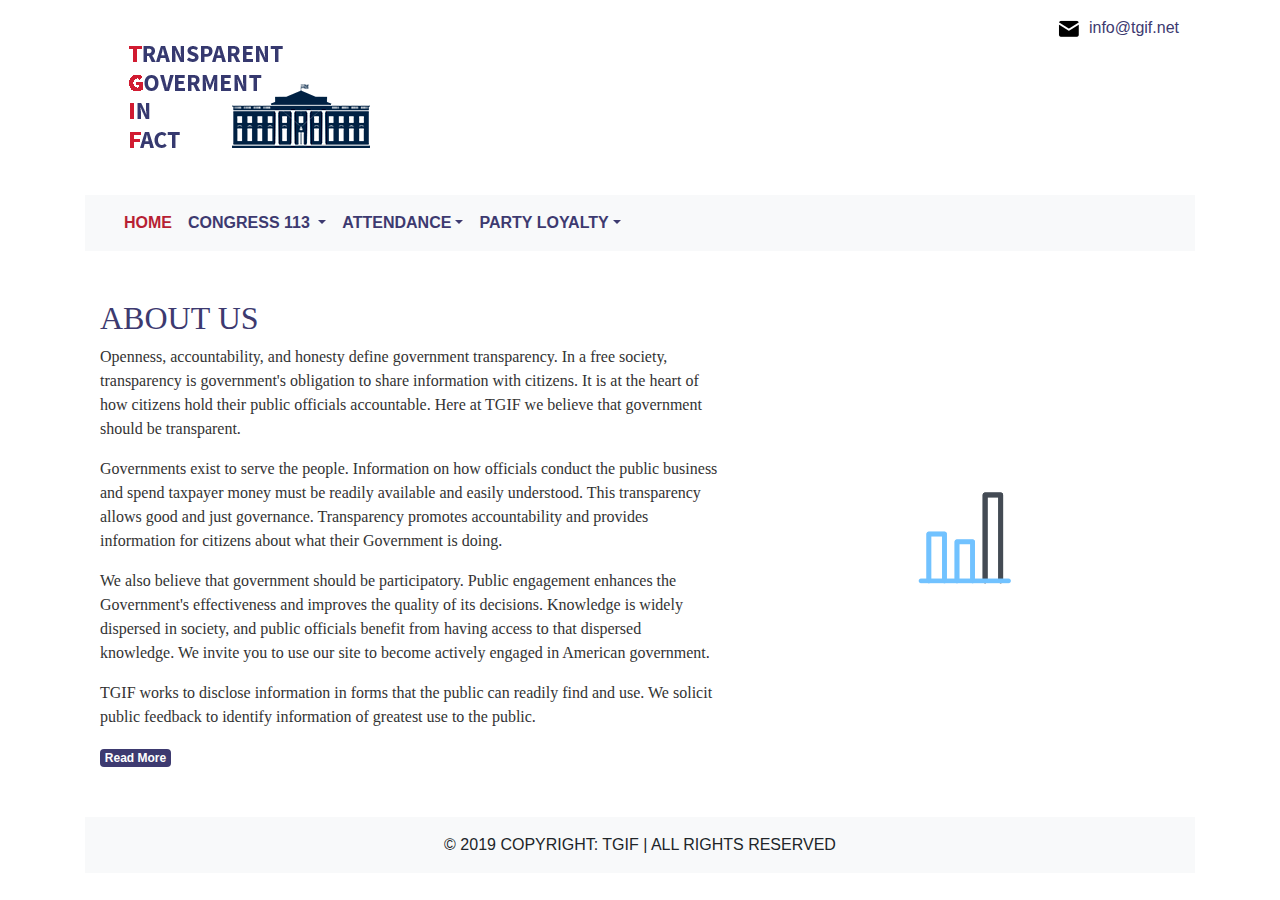
==== html pages/home.html @ e9213ae2 "Upload all the TGIF Project Files" ====
<!DOCTYPE html>
<html lang="en">

<head>
    <meta charset="UTF-8">
    <meta name="viewport" content="width=device-width, initial-scale=1.0">
    <meta http-equiv="X-UA-Compatible" content="ie=edge">
    <link rel="stylesheet" href="../styles/bootstrap.min.css">
    <link rel="stylesheet" href="../styles/styles.css">
    <link rel="icon" href="../images/favicon.png" type="image/x-icon">
    <title>TGIF Home</title>
</head>


<body>

    <div class="container">

        <!--  Logo and Email  -->
        <div class="row">

            <div class="col-sm-4">
                <a class="d-none d-sm-inline-block p-3" href="home.html">
                    <img class="img-responsive" src="../images/logo-tgif.png" alt="Logo">
                </a>
            </div>

            <div class="col-sm-8 text-right">

                <a class="d-sm-inline-block p-3 email" href="mailto:info@tgif.net" target="_top "> <img class="mr-2" src="../images/mail-icon.png" alt="TGIF Mail">info@tgif.net</a>

            </div>

        </div>


        <!--  NAV BAR  -->
        <nav class="navbar navbar-expand-lg navbar-light bg-light">
            <div class="dropdown container-fluid">

                <div class="navbar-header">
                    <button class="navbar-toggler" type="button" data-toggle="collapse"
                        data-target="#navbarSupportedContent" aria-controls="navbarSupportedContent"
                        aria-expanded="false" aria-label="Toggle navigation">
                        <span class="navbar-toggler-icon"></span>
                    </button>
                </div>

                <div class="collapse navbar-collapse" id="navbarSupportedContent">
                    <ul class="nav navbar-nav mr-auto">
                        <li class="nav-item">
                            <a class="nav-link active" href="home.html">Home <span class="sr-only">(current)</span></a>
                        </li>
                        <li class="nav-item dropdown">
                            <a class="nav-link dropdown-toggle" href="#" id="navbarDropdown" role="button"
                                data-toggle="dropdown" aria-haspopup="true" aria-expanded="false">
                                Congress 113
                            </a>
                            <div class="dropdown-menu" aria-labelledby="navbarDropdown">
                                <a class="dropdown-item" href="senate-data.html">Senate</a>
                                <a class="dropdown-item" href="house-data.html">House</a>
                            </div>
                        </li>

                        <li class="nav-item dropdown">
                            <a class="nav-link dropdown-toggle" href="#" id="navbarDropdown" role="button"
                                data-toggle="dropdown" aria-haspopup="true" aria-expanded="false"
                                href="#">Attendance</a>
                            <div class="dropdown-menu" aria-labelledby="navbarDropdown">
                                <a class="dropdown-item" href="senate-attendance-statistics.html">Senate</a>
                                <a class="dropdown-item" href="house-attendance-statistics.html">House</a>
                            </div>
                        </li>
                        <li class="nav-item dropdown">
                            <a class="nav-link dropdown-toggle" href="#" id="navbarDropdown" role="button"
                                data-toggle="dropdown" aria-haspopup="true" aria-expanded="false" href="#"
                                href="#">Party Loyalty</a>
                            <div class="dropdown-menu" aria-labelledby="navbarDropdown">
                                <a class="dropdown-item" href="senate-party-loyalty.html">Senate</a>
                                <a class="dropdown-item" href="house-party-loyalty.html">House</a>
                            </div>
                        </li>

                </div>
            </div>
        </nav>


        <!--Table container-->
        <div class="container mt-5 mb-5 col-12 clearfix">

            <div class="row">

                <div class="col-7 clearfix float-left">
                    <h2>About Us</h2>
                    <p>Openness, accountability, and honesty define government transparency. In a free society,
                        transparency
                        is
                        government's obligation to share information with citizens. It is at the heart of how citizens
                        hold
                        their
                        public officials accountable. Here at TGIF we believe that government should be transparent.</p>
                    <p>Governments exist to serve the people. Information on how officials conduct the public business
                        and
                        spend
                        taxpayer money must be readily available and easily understood. This transparency allows good
                        and
                        just
                        governance. Transparency promotes accountability and provides information for citizens about
                        what
                        their
                        Government is doing.</p>
                    <p>We also believe that government should be participatory. Public engagement enhances the
                        Government's
                        effectiveness and improves the quality of its decisions. Knowledge is widely dispersed in
                        society,
                        and
                        public officials benefit from having access to that dispersed knowledge. We invite you to use
                        our
                        site
                        to
                        become actively engaged in American government.</p>
                    <p>TGIF works to disclose information in forms that the public can readily find and use. We solicit
                        public
                        feedback to identify information of greatest use to the public.</p>

                    <a class="badge badge-primary" data-toggle="collapse" href="#readMore" aria-expanded="false"
                        aria-controls="collapseExample">Read More</a>


                    <div class="collapse mt-3" id="readMore">
                        <h3>Background History of Government Transparency</h3>
                        <p>In the West, the idea that government should be open to public scrutiny and susceptible to
                            public
                            opinion
                            dates back at least to the time of the Enlightenment, when many philosophes made an attack
                            on
                            absolutist
                            doctrine of state secrecy, a core part of their intellectual project. The passage of formal
                            legislative
                            instruments to this end can also be traced to this time with Sweden, for example, (which
                            then
                            included
                            Finland as a Swedish-governed territory) enacting free press legislation as part of its
                            constitution
                            (Freedom of the Press Act, 1766). This approach, and that of the philosophes more broadly,
                            is
                            strongly
                            related to recent historiography on the eighteenth-century public sphere.

                            <p>Influenced by Enlightenment thought, the revolutions in America (1776) and France (1789),
                                freedom
                                of
                                the
                                press enshrined provisions and requirements for public budgetary accounting and freedom
                                of
                                the
                                press
                                in
                                constitutional articles. In the nineteenth century, attempts by Metternichean statesmen
                                to
                                row
                                back
                                on
                                these measures were vigorously opposed by a number of eminent liberal politicians and
                                writers,
                                Bentham,
                                Mill and Acton prominent among the latter.</p>

                            <p>Open government is widely seen to be a key hallmark of contemporary democratic practice
                                and
                                is
                                often
                                linked to the passing of freedom of information legislation. Scandinavian countries
                                claim to
                                have
                                adopted the first freedom of information legislation, dating the origins of its modern
                                provisions to
                                the
                                eighteenth century and Finland continuing the presumption of openness after gaining
                                independence
                                in
                                1917, passing its Act on Publicity of Official Documents in 1951 (superseded by new
                                legislation
                                in
                                1999).</p>

                            <p>The United States passed its Freedom of Information Act (FOIA) in 1966, FOIAs, Access to
                                Information
                                Acts
                                (AIAs) or equivalent laws were passed in Denmark and Norway in 1970.</p>

                            <a class="badge badge-primary" data-toggle="collapse" href="#readMore" aria-expanded="false"
                                aria-controls="collapseExample">Read Less</a>

                    </div>

                </div>  <!--  Fin Div Padre-->

                <div class="col-5 text-center my-auto">
                    <img class="img-fluid" src="../images/grafico-de-barras-100.png" alt="">
                </div>

            </div> <!-- Fin de Row-->




        </div> <!-- Fin Container-->


        <!-- Footer -->
        <footer class="page-footer bg-light font-small">
            <div class="container-fluid text-center text-md-left">
                <div class="footer-copyright text-center py-3">© 2019 Copyright: TGIF | All Rights Reserved</a>
                </div>
            </div>
        </footer>


    </div> <!-- Fin Container Padre-->


    <!--  Bootstrap Scripts  (Antes que nuestros Scripts)  La difeerncia con un CDN es que el cdn está en la red, lo malo es si se llega a caer, la página se queda sin diseño -->
    <script src="../js/jquery.slim.min.js"></script> <!--  Small version of Jquery Framework  -->
    <script src="../js/poppers.min.js"></script> <!--  Útil para algunas features de Jquery  -->
    <script src="../js/bootstrap.min.js"></script>

    <!--  SCRIPTS  -->
    <script src="../js/pro-congress-113-senate.js"></script>
    <script src="../js/main.js"></script>


</body>


</html>
---- styles/styles.css ----
/*  GENERAL  */
.navbar-nav a, .footer-copyright{
  font-family: "Source Sans Pro","Segoe UI","Roboto","Oxygen","Ubuntu","Cantarell","Fira Sans","Droid Sans","Helvetica Neue",sans-serif;
  text-transform: uppercase;
}

h1, h2, h3, p, td{
  font-family: "Merriweather",serif;
  color: #333;
}
h2{
  text-transform: uppercase;
  color: #3D3A70;
}

.container-space{
    margin-top: 40px;
}

/*   NAVBAR   */

  .navbar-light .navbar-nav .nav-link{
  color: #3D3A70;
  font-weight: bold;
  }

  .navbar-light .navbar-nav .nav-link:hover{
    background-color: lightgrey;
    color:  #3D3A70;
  }

  .navbar-nav li > a:focus {
    background-color: lightgrey;
  }

.navbar-light .navbar-nav .nav-link.active{
    color :#B71F34;
    font-weight: bold;
  }
  .navbar-light .navbar-nav .show>.nav-link {
    color: #3D3A70;
  }
  .dropdown-item{
    color: #3D3A70;
    font-weight: bold;
  }
  .dropdown-item:hover {
    color: #3D3A70;
  }
  .dropdown-item:active {
    color :#B71F34;
    text-decoration: none;
    background-color: #fff;
  }
  .dropdown-item.active {
  color :#B71F34;
  background-color: transparent;
  }

/* =================================   */

a.email{
  color: #3D3A70;
  text-decoration: none;
}


/*  CONTENT, TABLES  */

.badge-primary {  /*  Button */
  color: #fff;
  background-color: #3D3A70;
}
.badge-primary[href]:hover {
  background-color: #3D3A70;
}

thead{
  background-color: #3D3A70;
}
th{
  color: white;
}

.table-color{
  background-color: #B71F34;
}
  

/*  Loading  */

.content{
  display: flex;
  justify-content: center;
  margin-top: 18em;
}

.loader{
  position: relative;
}

.loader::before, .loader::after{
  content: "";
  width: 1.8em;
  height: 1.8em;
  position: absolute;
  border-radius: 4em;
}

.loader::before{
  background-color: red;
  left: 0;
  transform: translateX(10px);
  animation: Moveleft 1s ease infinite;
}

.loader::after{
  background-color:black;
  right:0;
  transform: translateX(-10px);
  animation: Moveright 1s ease infinite;
}

@keyframes Moveright{
  0%{
    transform: translateX(-10px);
  }
  50%{
    transform: translateX(10px);
    background-color:rgba(0, 0, 0, 0.521);
  }
  100%{
    transform: translateX(-10px);
  }
}

@keyframes Moveleft{
  0%{
    transform: translateX(10px);
  }
  50%{
    transform: translateX(-10px);
    background-color: rgba(255, 0, 0, 0.486);
  }
  100%{
    transform: translateX(10px);
  }
}
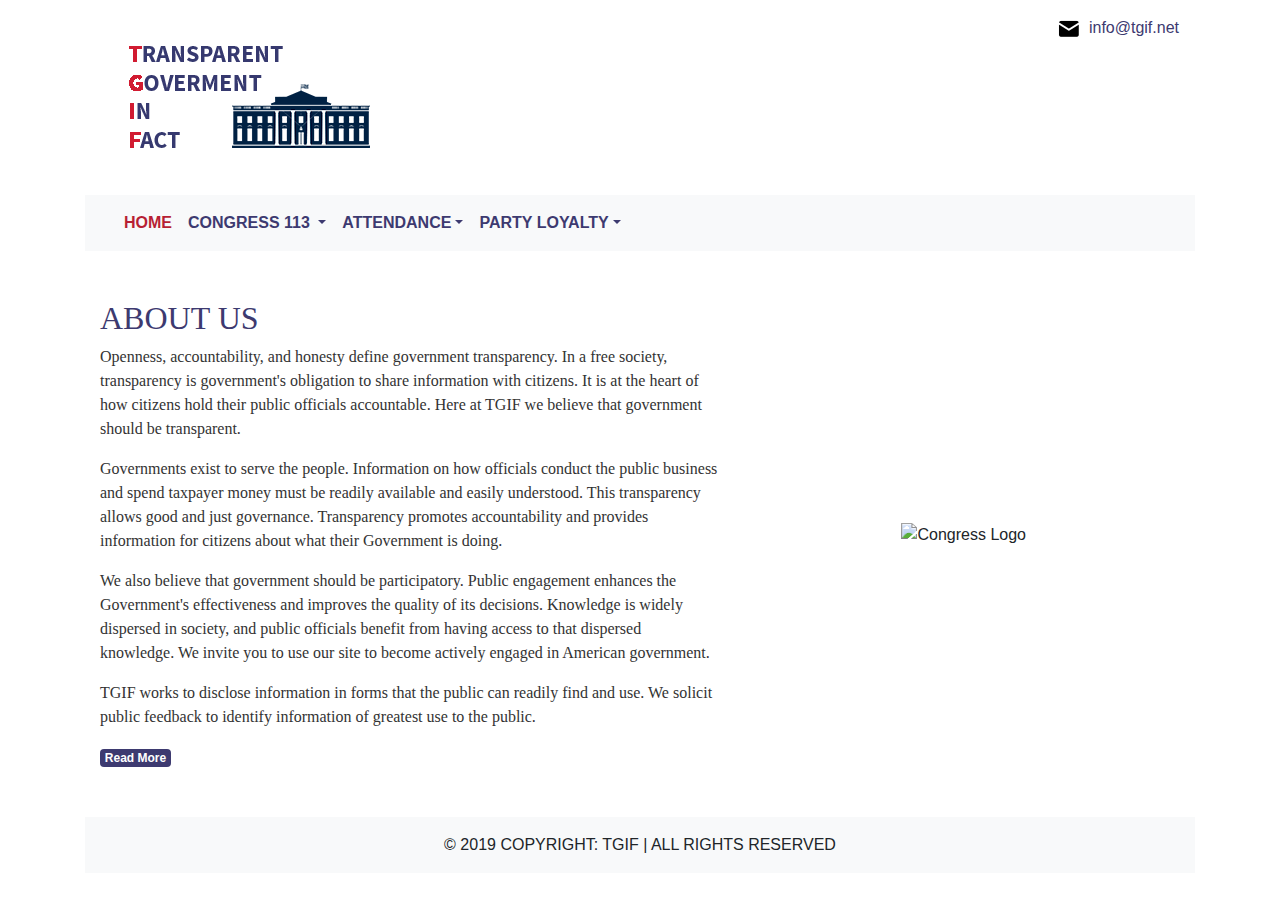
==== commit d538ea7d: "New image for home page, message when no results found Congress Page" ====
--- a/html pages/home.html
+++ b/html pages/home.html
@@ -8,6 +8,8 @@
     <link rel="stylesheet" href="../styles/bootstrap.min.css">
     <link rel="stylesheet" href="../styles/styles.css">
     <link rel="icon" href="../images/favicon.png" type="image/x-icon">
+    <!-- <link rel="stylesheet" href="https://stackpath.bootstrapcdn.com/bootstrap/4.3.1/css/bootstrap.min.css"
+        integrity="sha384-ggOyR0iXCbMQv3Xipma34MD+dH/1fQ784/j6cY/iJTQUOhcWr7x9JvoRxT2MZw1T" crossorigin="anonymous"> -->
     <title>TGIF Home</title>
 </head>
 
@@ -21,14 +23,13 @@
 
             <div class="col-sm-4">
                 <a class="d-none d-sm-inline-block p-3" href="home.html">
-                    <img class="img-responsive" src="../images/logo-tgif.png" alt="Logo">
+                    <img class="img-responsive" src="../images/logo-tgif.png" alt="TGIF Logo">
                 </a>
             </div>
 
             <div class="col-sm-8 text-right">
-
-                <a class="d-sm-inline-block p-3 email" href="mailto:info@tgif.net" target="_top "> <img class="mr-2" src="../images/mail-icon.png" alt="TGIF Mail">info@tgif.net</a>
-
+                <a class="d-sm-inline-block p-3 email" href="mailto:info@tgif.net" target="_top "> <img class="mr-2"
+                        src="../images/mail-icon.png" alt="TGIF Mail">info@tgif.net</a>
             </div>
 
         </div>
@@ -195,15 +196,13 @@
 
                     </div>
 
-                </div>  <!--  Fin Div Padre-->
+                </div> <!--  Fin Div Padre-->
 
                 <div class="col-5 text-center my-auto">
-                    <img class="img-fluid" src="../images/grafico-de-barras-100.png" alt="">
+                    <img class="img-fluid" src="../images/congress-logo.png" alt="Congress Logo">
                 </div>
 
             </div> <!-- Fin de Row-->
-
-
 
 
         </div> <!-- Fin Container-->
@@ -221,7 +220,7 @@
     </div> <!-- Fin Container Padre-->
 
 
-    <!--  Bootstrap Scripts  (Antes que nuestros Scripts)  La difeerncia con un CDN es que el cdn está en la red, lo malo es si se llega a caer, la página se queda sin diseño -->
+    <!--  Bootstrap Scripts  (Antes que nuestros Scripts)  La diferencia con un CDN es que el cdn está en la red, lo malo es si se llega a caer, la página se queda sin diseño -->
     <script src="../js/jquery.slim.min.js"></script> <!--  Small version of Jquery Framework  -->
     <script src="../js/poppers.min.js"></script> <!--  Útil para algunas features de Jquery  -->
     <script src="../js/bootstrap.min.js"></script>
@@ -230,6 +229,16 @@
     <script src="../js/pro-congress-113-senate.js"></script>
     <script src="../js/main.js"></script>
 
+    <!--  Utilizando CDN para Bootstrap-->
+    <!-- <script src="https://code.jquery.com/jquery-3.3.1.slim.min.js"
+        integrity="sha384-q8i/X+965DzO0rT7abK41JStQIAqVgRVzpbzo5smXKp4YfRvH+8abtTE1Pi6jizo" crossorigin="anonymous">
+    </script>
+    <script src="https://cdnjs.cloudflare.com/ajax/libs/popper.js/1.14.7/umd/popper.min.js"
+        integrity="sha384-UO2eT0CpHqdSJQ6hJty5KVphtPhzWj9WO1clHTMGa3JDZwrnQq4sF86dIHNDz0W1" crossorigin="anonymous">
+    </script>
+    <script src="https://stackpath.bootstrapcdn.com/bootstrap/4.3.1/js/bootstrap.min.js"
+        integrity="sha384-JjSmVgyd0p3pXB1rRibZUAYoIIy6OrQ6VrjIEaFf/nJGzIxFDsf4x0xIM+B07jRM" crossorigin="anonymous">
+    </script> -->
 
 </body>
 
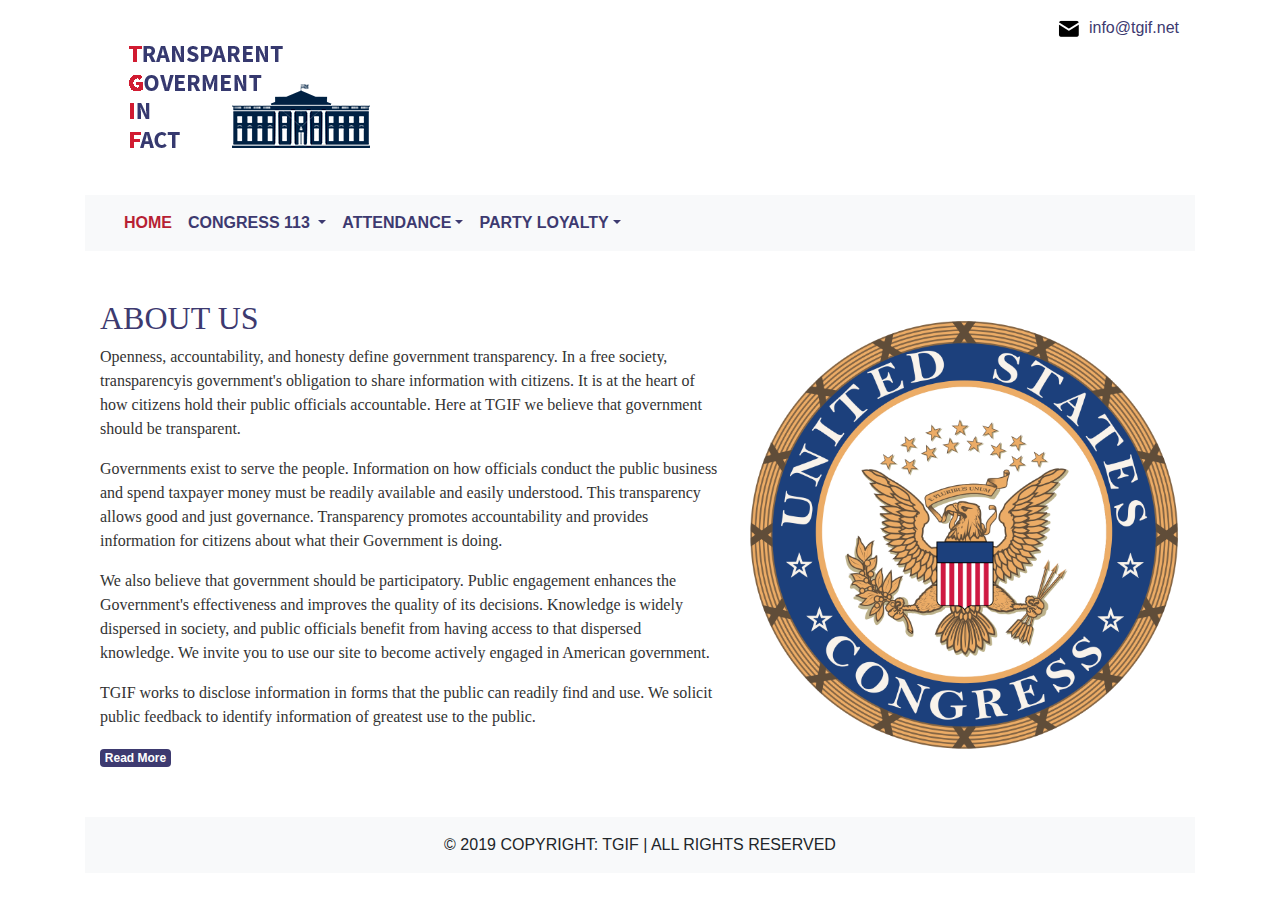
==== commit 25c2236c: "Code cleaning" ====
--- a/html pages/home.html
+++ b/html pages/home.html
@@ -95,8 +95,7 @@
                 <div class="col-7 clearfix float-left">
                     <h2>About Us</h2>
                     <p>Openness, accountability, and honesty define government transparency. In a free society,
-                        transparency
-                        is
+                        transparencyis
                         government's obligation to share information with citizens. It is at the heart of how citizens
                         hold
                         their
@@ -125,8 +124,7 @@
                         public
                         feedback to identify information of greatest use to the public.</p>
 
-                    <a class="badge badge-primary" data-toggle="collapse" href="#readMore" aria-expanded="false"
-                        aria-controls="collapseExample">Read More</a>
+                    <a class="badge badge-primary read-btn" id="read-more" data-toggle="collapse" href="#readMore" aria-expanded="false" aria-controls="collapseExample">Read More</a>
 
 
                     <div class="collapse mt-3" id="readMore">
@@ -191,7 +189,7 @@
                                 Acts
                                 (AIAs) or equivalent laws were passed in Denmark and Norway in 1970.</p>
 
-                            <a class="badge badge-primary" data-toggle="collapse" href="#readMore" aria-expanded="false"
+                            <a class="badge badge-primary" id="read-less" data-toggle="collapse" href="#readMore" aria-expanded="false"
                                 aria-controls="collapseExample">Read Less</a>
 
                     </div>
@@ -226,8 +224,9 @@
     <script src="../js/bootstrap.min.js"></script>
 
     <!--  SCRIPTS  -->
-    <script src="../js/pro-congress-113-senate.js"></script>
     <script src="../js/main.js"></script>
+    <!-- <script src="../js/pro-congress-113-senate.js"></script> -->
+    
 
     <!--  Utilizando CDN para Bootstrap-->
     <!-- <script src="https://code.jquery.com/jquery-3.3.1.slim.min.js"
--- a/styles/styles.css
+++ b/styles/styles.css
@@ -1,4 +1,4 @@
-/*  GENERAL  */
+/* ========= GENERAL ========= */
 .navbar-nav a, .footer-copyright{
   font-family: "Source Sans Pro","Segoe UI","Roboto","Oxygen","Ubuntu","Cantarell","Fira Sans","Droid Sans","Helvetica Neue",sans-serif;
   text-transform: uppercase;
@@ -17,7 +17,7 @@
     margin-top: 40px;
 }
 
-/*   NAVBAR   */
+/* ========  NAVBAR  ======== */
 
   .navbar-light .navbar-nav .nav-link{
   color: #3D3A70;
@@ -65,10 +65,15 @@
 }
 
 
-/*  CONTENT, TABLES  */
+/* ======== CONTENT, TABLES ========== */
 
 .badge-primary {  /*  Button */
   color: #fff;
+  background-color: #3D3A70;
+}
+.badge-primary[href]:focus, .badge-primary[href]:hover {
+  color: #fff;
+  text-decoration: none;
   background-color: #3D3A70;
 }
 .badge-primary[href]:hover {
@@ -85,14 +90,16 @@
 .table-color{
   background-color: #B71F34;
 }
-  
+
+#results{
+  font-weight: bold;
+}
 
 /*  Loading  */
 
 .content{
   display: flex;
   justify-content: center;
-  margin-top: 18em;
 }
 
 .loader{
@@ -108,14 +115,14 @@
 }
 
 .loader::before{
-  background-color: red;
+  background-color: #B71F34;
   left: 0;
   transform: translateX(10px);
   animation: Moveleft 1s ease infinite;
 }
 
 .loader::after{
-  background-color:black;
+  background-color:#3D3A70;
   right:0;
   transform: translateX(-10px);
   animation: Moveright 1s ease infinite;
@@ -127,7 +134,7 @@
   }
   50%{
     transform: translateX(10px);
-    background-color:rgba(0, 0, 0, 0.521);
+    background-color:rgba(61, 58, 112, 0.774);
   }
   100%{
     transform: translateX(-10px);
@@ -140,7 +147,7 @@
   }
   50%{
     transform: translateX(-10px);
-    background-color: rgba(255, 0, 0, 0.486);
+    background-color: rgba(183, 31, 51, 0.774);
   }
   100%{
     transform: translateX(10px);
